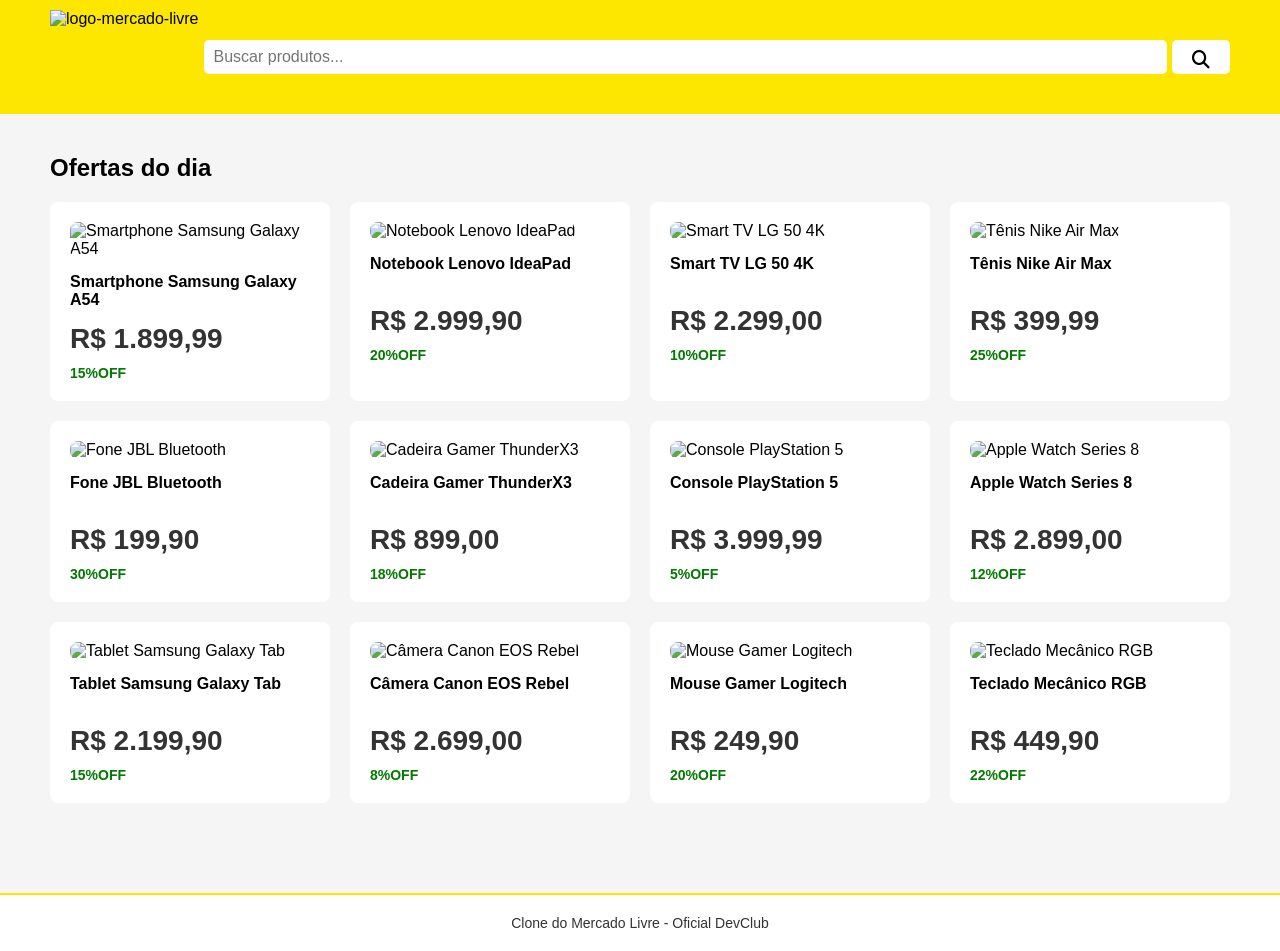
==== index.html @ 506ef354 "Add Mercado Livre clone with responsive design and search functionality" ====
<!DOCTYPE html>
<html lang="pt-br">

<head>
    <meta charset="UTF-8">
    <meta name="viewport" content="width=device-width, initial-scale=1.0">
    <link rel="stylesheet" href="https://cdnjs.cloudflare.com/ajax/libs/font-awesome/6.4.0/css/all.min.css"
        integrity="sha512-iecdLmaskl7CVkqkXNQ/ZH/XLlvWZOJyj7Yy7tcenmpD1ypASozpmT/E0iPtmFIB46ZmdtAc9eNBvH0H/ZpiBw=="
        crossorigin="anonymous" referrerpolicy="no-referrer" />
    <link rel="stylesheet" href="style.css">
    <title>Mercado Livre</title>
</head>

<body>

    <header class="header">
        <div class="container">

            <div class="search-container">
                <img alt="logo-mercado-livre" class="logo"
                    src="https://http2.mlstatic.com/D_NQ_NP_758782-MLA78816706095_082024-F.jpg">

                <input type="text" id="searchInput" placeholder="Buscar produtos... " class="search-input">

                <button id="searchBtn" class="search-btn">
                    <i class="fa-solid fa-magnifying-glass"></i>

                </button>


            </div>

        </div>
    </header>




    <main class="main">
        <div class="container">
            <h2 class="section-title">Ofertas do dia</h2>
            <div class="products-grid" id="productsGrid">


                <!-- os nossos produtos - serão inseridos pelo javascripts-->
            </div>

        </div>
    </main>


    <footer class="footer">
        <p>Clone do Mercado Livre - Oficial DevClub</p>
    </footer>


    <script src="scripts.js"></script>
</body>

</html>
---- style.css ----
* {
    margin: 0;
    padding: 0;
    box-sizing: border-box;
}

body {
    font-family: Arial, Helvetica, sans-serif;
    background-color: #f5f5f5;
}

.header {
    background-color: #FDE600;
}

.container {
    max-width: 1200px;
    margin: 0 auto;
    padding: 10px;
}

.logo {
    height: 84px;
    margin-bottom: 10px;
}

.search-container {
    display: flex;
    gap: 5px;
    align-items: center;
    flex-wrap: wrap;
}

.search-input {
    flex: 1;
    min-width: 200px;
    padding: 10px;
    border: none;
    border-radius: 5px;
    font-size: 16px;
    outline: none;
    height: 34px;
}

.search-btn {
    background-color: #fff;
    border: none;
    border-radius: 5px;
    cursor: pointer;
    font-size: 18px;
    padding: 10px 20px;
    height: 34px;
}

.search-btn:hover {
    background-color: #f0f0f0;
}

.hero {
    background-image: url("https://http2.mlstatic.com/D_NQ_963172-MLA97798572334_112025-OO.webp");
    background-size: cover;
    background-position: center;
    display: flex;
    flex-direction: column;
    justify-content: flex-end;
    align-items: center;
    color: #fff;
    text-align: center;
    padding-bottom: 50px;
    height: 400px;
}

.main {
    padding: 30px 0;
}

.section-title {
    font-size: 24px;
    margin-bottom: 20px;
}

.products-grid {
    display: grid;
    grid-template-columns: repeat(auto-fit, minmax(250px, 1fr));
    gap: 20px;
}

.product-card {
    background-color: #fff;
    border-radius: 8px;
    padding: 20px;
    cursor: pointer;
    transition: 0.5s;
}

.product-card:hover {
    transform: translateY(10px);
    box-shadow: 0 5px 15px rgba(0, 0, 0, 0.2);
}

.product-image {
    width: 100%;
    height: 200px;
    object-fit: cover;
    margin-bottom: 15px;
    border-radius: 8px;
}

.product-title {
    font-size: 16px;
    margin-bottom: 10px;
    height: 40px;
    overflow: hidden;
}

.product-price {
    font-size: 28px;
    font-weight: bold;
    margin-bottom: 10px;
    color: #333;
}

.product-discount {
    font-size: 14px;
    color: #027900;
    font-weight: bold;
}

.hero h1 {
    font-size: 48px;
    margin-bottom: 10px;
}

.hero p {
    font-size: 24px;
}

.footer {
    background-color: #fff;
    padding: 20px;
    text-align: center;
    margin-top: 50px;
    border-top: 2px solid #FDE600;
}

.footer p {
    color: #333;
    font-size: 14px;
}

/* Responsivo para tablets */
@media (max-width: 768px) {
    .logo {
        height: 70px;
    }

    .search-input {
        min-width: 150px;
        font-size: 14px;
    }

    .search-btn {
        padding: 8px 16px;
        font-size: 16px;
    }

    .products-grid {
        grid-template-columns: repeat(auto-fit, minmax(200px, 1fr));
        gap: 15px;
    }

    .section-title {
        font-size: 20px;
    }

    .product-price {
        font-size: 24px;
    }

    .hero {
        height: 300px;
        padding-bottom: 30px;
    }

    .hero h1 {
        font-size: 36px;
    }

    .hero p {
        font-size: 18px;
    }
}

/* Responsivo para celulares */
@media (max-width: 480px) {
    .container {
        padding: 8px;
    }

    .logo {
        height: 60px;
        margin-bottom: 8px;
    }

    .search-container {
        gap: 3px;
    }

    .search-input {
        min-width: 120px;
        padding: 8px;
        font-size: 14px;
        height: 32px;
    }

    .search-btn {
        padding: 8px 12px;
        height: 32px;
        font-size: 14px;
    }

    .products-grid {
        grid-template-columns: 1fr;
        gap: 12px;
    }

    .section-title {
        font-size: 18px;
        margin-bottom: 15px;
    }

    .product-card {
        padding: 15px;
    }

    .product-image {
        height: 180px;
        object-fit: contain;
    }

    .product-title {
        font-size: 14px;
        height: 35px;
    }

    .product-price {
        font-size: 20px;
    }

    .product-discount {
        font-size: 12px;
    }

    .hero {
        height: 200px;
        padding-bottom: 20px;
    }

    .hero h1 {
        font-size: 24px;
    }

    .hero p {
        font-size: 14px;
    }

    .footer p {
        font-size: 12px;
    }
}


product-image {
    width: 100%;
    height: 200px;
    object-fit: contain;
    margin-bottom: 15px;
    border-radius: 8px;
    background-color: #f9f9f9;
    display: block;
}



@media (min-width: 600px) {
    .product-image {
        height: 250px;
        object-fit: contain;
    }
}





const products=[ {
    id: 1,
        title: "Smartphone Samsung Galaxy A54",
        price: 1899.99,
        discount: 15,
        image: "https://images.unsplash.com/photo-1610945415295-d9bbf067e59c?w=400&h=400&fit=crop"
}

    {
    id: 2,
        title: "Notebook Lenovo IdeaPad",
        price: 2999.90,
        discount: 20,
        image: "https://images.unsplash.com/photo-1588872657578-7efd1f1555ed?w=400&h=400&fit=crop"
}

    {
    id: 3,
        title: "Smart TV LG 50 4K",
        price: 2299.00,
        discount: 10,
        image: "https://images.unsplash.com/photo-1593359677879-a4bb92f829d1?w=400&h=400&fit=crop"
}

    {
    id: 4,
        title: "Tênis Nike Air Max",
        price: 399.99,
        discount: 25,
        image: "https://images.unsplash.com/photo-1542291026-7eec264c27ff?w=400&h=400&fit=crop"
}

    {
    id: 5,
        title: "Fone JBL Bluetooth",
        price: 199.90,
        discount: 30,
        image: "https://images.unsplash.com/photo-1505740420928-5e560c06d30e?w=400&h=400&fit=crop"
}

    {
    id: 6,
        title: "Cadeira Gamer ThunderX3",
        price: 899.00,
        discount: 18,
        image: "https://images.unsplash.com/photo-1598550476439-6847785fcea6?w=400&h=400&fit=crop"
}

    {
    id: 7,
        title: "Console PlayStation 5",
        price: 3999.99,
        discount: 5,
        image: "https://images.unsplash.com/photo-1606144042614-b2417e99c4e3?w=400&h=400&fit=crop"
}

    {
    id: 8,
        title: "Apple Watch Series 8",
        price: 2899.00,
        discount: 12,
        image: "https://images.unsplash.com/photo-1434493789847-2f02dc6ca35d?w=400&h=400&fit=crop"
}

    {
    id: 9,
        title: "Tablet Samsung Galaxy Tab",
        price: 2199.90,
        discount: 15,
        image: "https://images.unsplash.com/photo-1561154464-82e9adf32764?w=400&h=400&fit=crop"
}

    {
    id: 10,
        title: "Câmera Canon EOS Rebel",
        price: 2699.00,
        discount: 8,
        image: "https://images.unsplash.com/photo-1516035069371-29a1b244cc32?w=400&h=400&fit=crop"
}

    {
    id: 11,
        title: "Mouse Gamer Logitech",
        price: 249.90,
        discount: 20,
        image: "https://images.unsplash.com/photo-1527864550417-7fd91fc51a46?w=400&h=400&fit=crop"
}

    {
    id: 12,
        title: "Teclado Mecânico RGB",
        price: 449.90,
        discount: 22,
        image: "https://images.unsplash.com/photo-1587829741301-dc798b83add3?w=400&h=400&fit=crop"
}

];

// Função para remover acentos
function removeAccents(text) {
    return text.normalize('NFD').replace(/[\u0300-\u036f]/g, '');
}

function formatPrice(price) {
    return price.toLocaleString('pt-BR', {
        style: 'currency', currency: 'BRL'
    })
}

function createProductCard(product) {
    return ` <div class="product-card"><img src="${product.image}" alt="${product.title}" class="product-image"><h3 class="product-title">$ {
        product.title
    }

    </h3><div class="product-price">$ {
        formatPrice(product.price)
    }

    </div><div class="product-discount">$ {
        product.discount
    }

    % OFF</div></div>`
}

function renderProduct(products) {
    const grid=document.getElementById('productsGrid') grid.innerHTML=products.map(createProductCard).join('')
}

function searchProducts() {
    const searchInput=document.getElementById('searchInput').value.toLowerCase() const searchNormalized=removeAccents(searchInput) const filteredProducts=products.filter(product=> {
            const titleNormalized=removeAccents(product.title.toLowerCase()) return titleNormalized.includes(searchNormalized)
        }) renderProduct(filteredProducts)
}

document.addEventListener('DOMContentLoaded', ()=> {
        renderProduct(products) document.getElementById('searchBtn').addEventListener('click', searchProducts) // Buscar ao pressionar Enter

        document.getElementById('searchInput').addEventListener('keypress', (e)=> {
                if (e.key==='Enter') {
                    searchProducts()
                }
            })
    }

    .product-image {
        width: 100%;
        height: 200px;
        object-fit: contain;
        margin-bottom: 15px;
        border-radius: 8px;
        background-color: #f9f9f9;
        display: block;
    }


    @media (min-width: 600px) {
        .product-image {
            height: 250px;
            object-fit: contain;
        }
    }
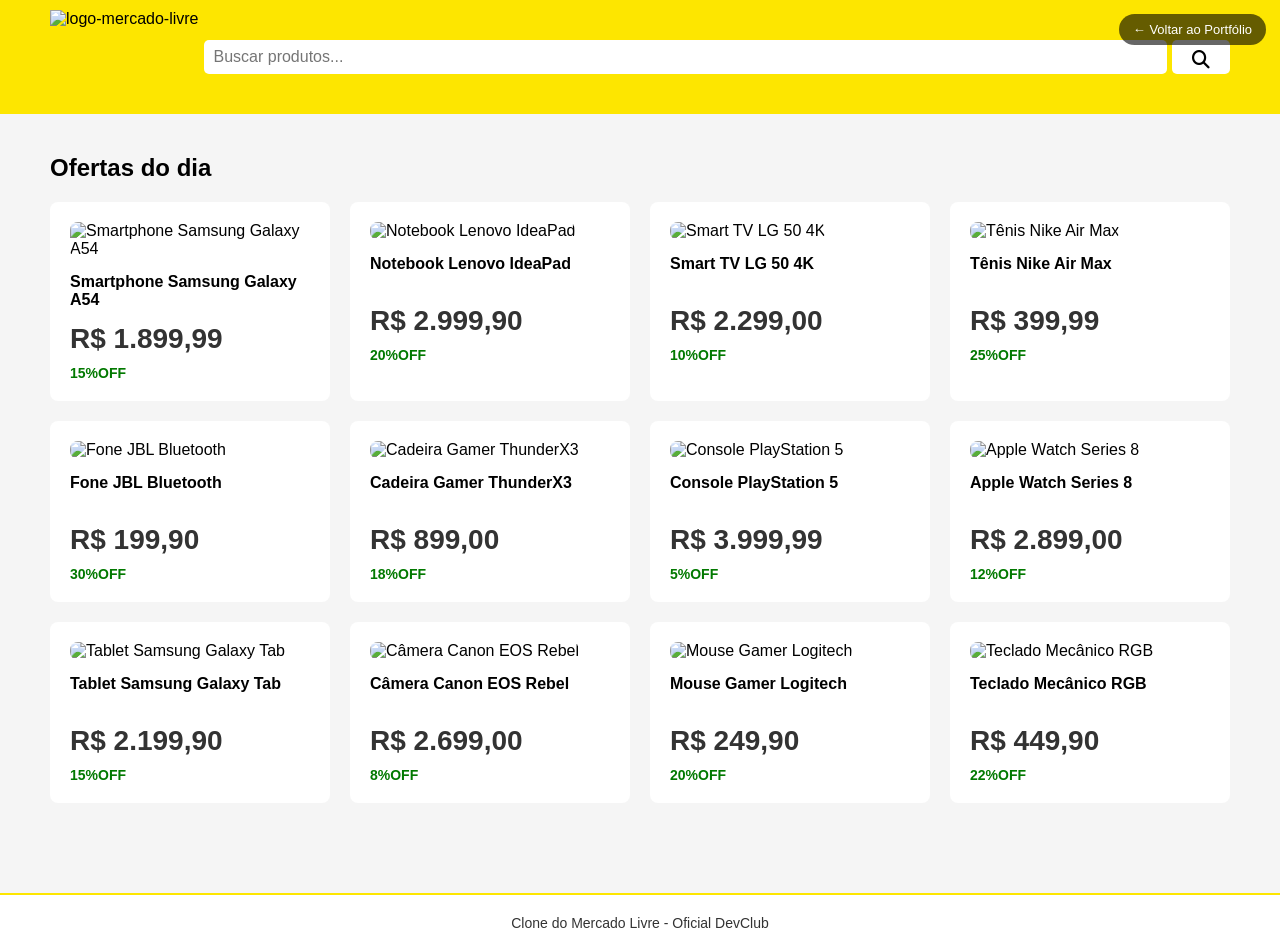
==== commit 5614f58a: "Adiciona botao de volta ao portifolio" ====
--- a/index.html
+++ b/index.html
@@ -12,6 +12,9 @@
 </head>
 
 <body>
+    <a href="https://porfifolio-theta.vercel.app/"
+        style="position:fixed;top:14px;right:14px;z-index:9999;background:rgba(0,0,0,0.6);color:#fff;text-decoration:none;font-size:13px;padding:8px 14px;border-radius:20px;display:inline-flex;align-items:center;gap:6px;font-family:Arial,sans-serif;">←
+        Voltar ao Portfólio</a>
 
     <header class="header">
         <div class="container">
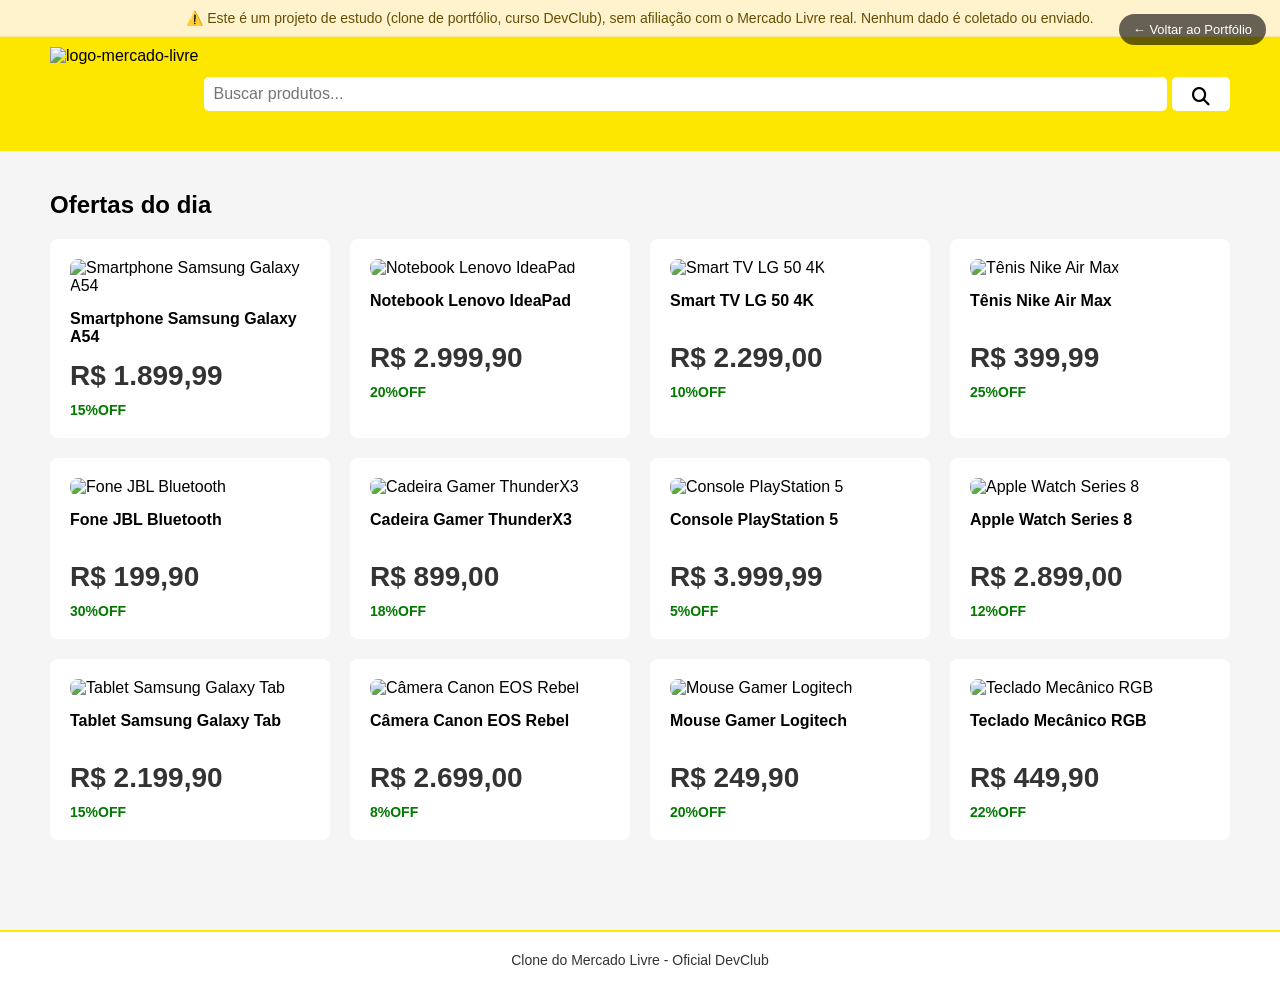
==== commit 8bb15edf: "Add clear disclaimer that this is a non-affiliated study clone" ====
--- a/index.html
+++ b/index.html
@@ -4,14 +4,20 @@
 <head>
     <meta charset="UTF-8">
     <meta name="viewport" content="width=device-width, initial-scale=1.0">
+    <meta name="description" content="Projeto de estudo (clone de portfólio) inspirado no Mercado Livre, sem afiliação com a empresa real.">
     <link rel="stylesheet" href="https://cdnjs.cloudflare.com/ajax/libs/font-awesome/6.4.0/css/all.min.css"
         integrity="sha512-iecdLmaskl7CVkqkXNQ/ZH/XLlvWZOJyj7Yy7tcenmpD1ypASozpmT/E0iPtmFIB46ZmdtAc9eNBvH0H/ZpiBw=="
         crossorigin="anonymous" referrerpolicy="no-referrer" />
     <link rel="stylesheet" href="style.css">
-    <title>Mercado Livre</title>
+    <title>Clone Mercado Livre — Projeto de Estudo (DevClub)</title>
 </head>
 
 <body>
+    <div style="background:#fff3cd;color:#664d03;text-align:center;font-family:Arial,sans-serif;font-size:14px;padding:10px 16px;border-bottom:1px solid #ffe69c;">
+        ⚠️ Este é um projeto de estudo (clone de portfólio, curso DevClub), sem afiliação com o Mercado Livre real.
+        Nenhum dado é coletado ou enviado.
+    </div>
+
     <a href="https://porfifolio-theta.vercel.app/"
         style="position:fixed;top:14px;right:14px;z-index:9999;background:rgba(0,0,0,0.6);color:#fff;text-decoration:none;font-size:13px;padding:8px 14px;border-radius:20px;display:inline-flex;align-items:center;gap:6px;font-family:Arial,sans-serif;">←
         Voltar ao Portfólio</a>
